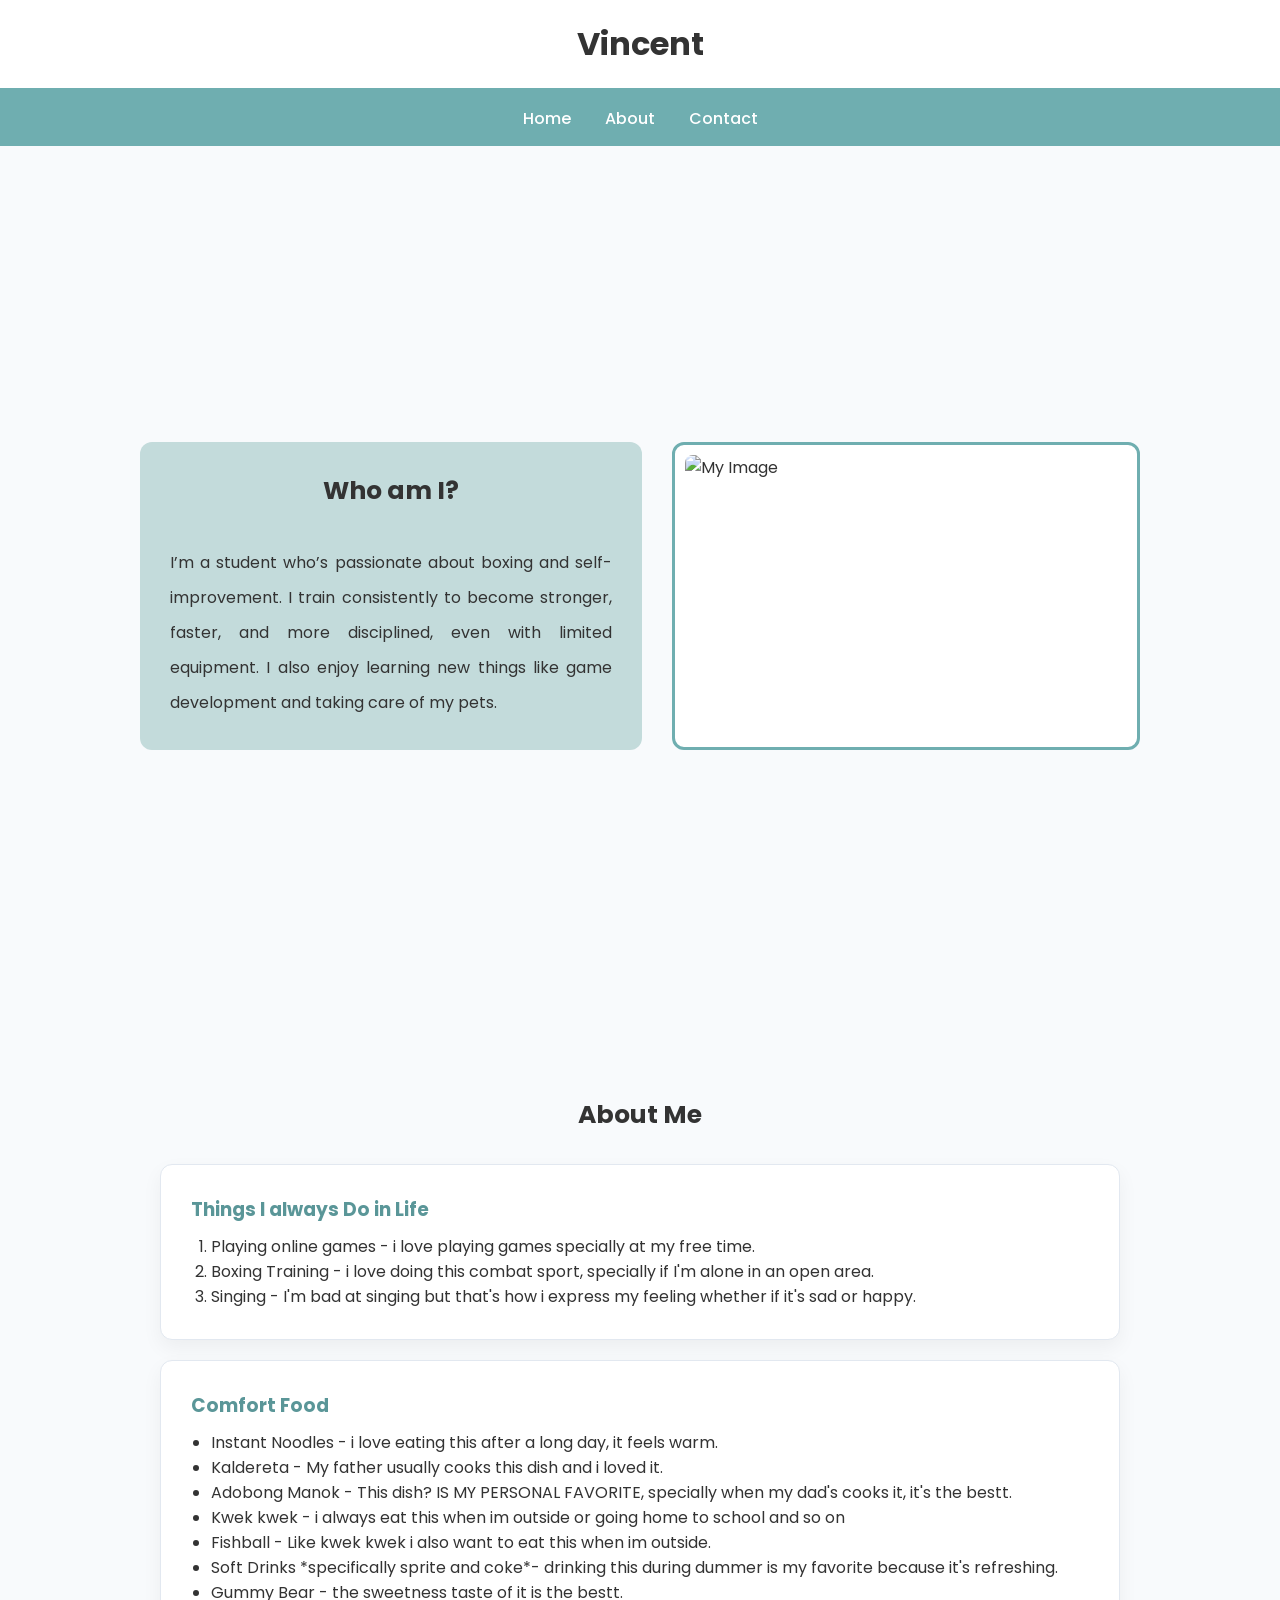
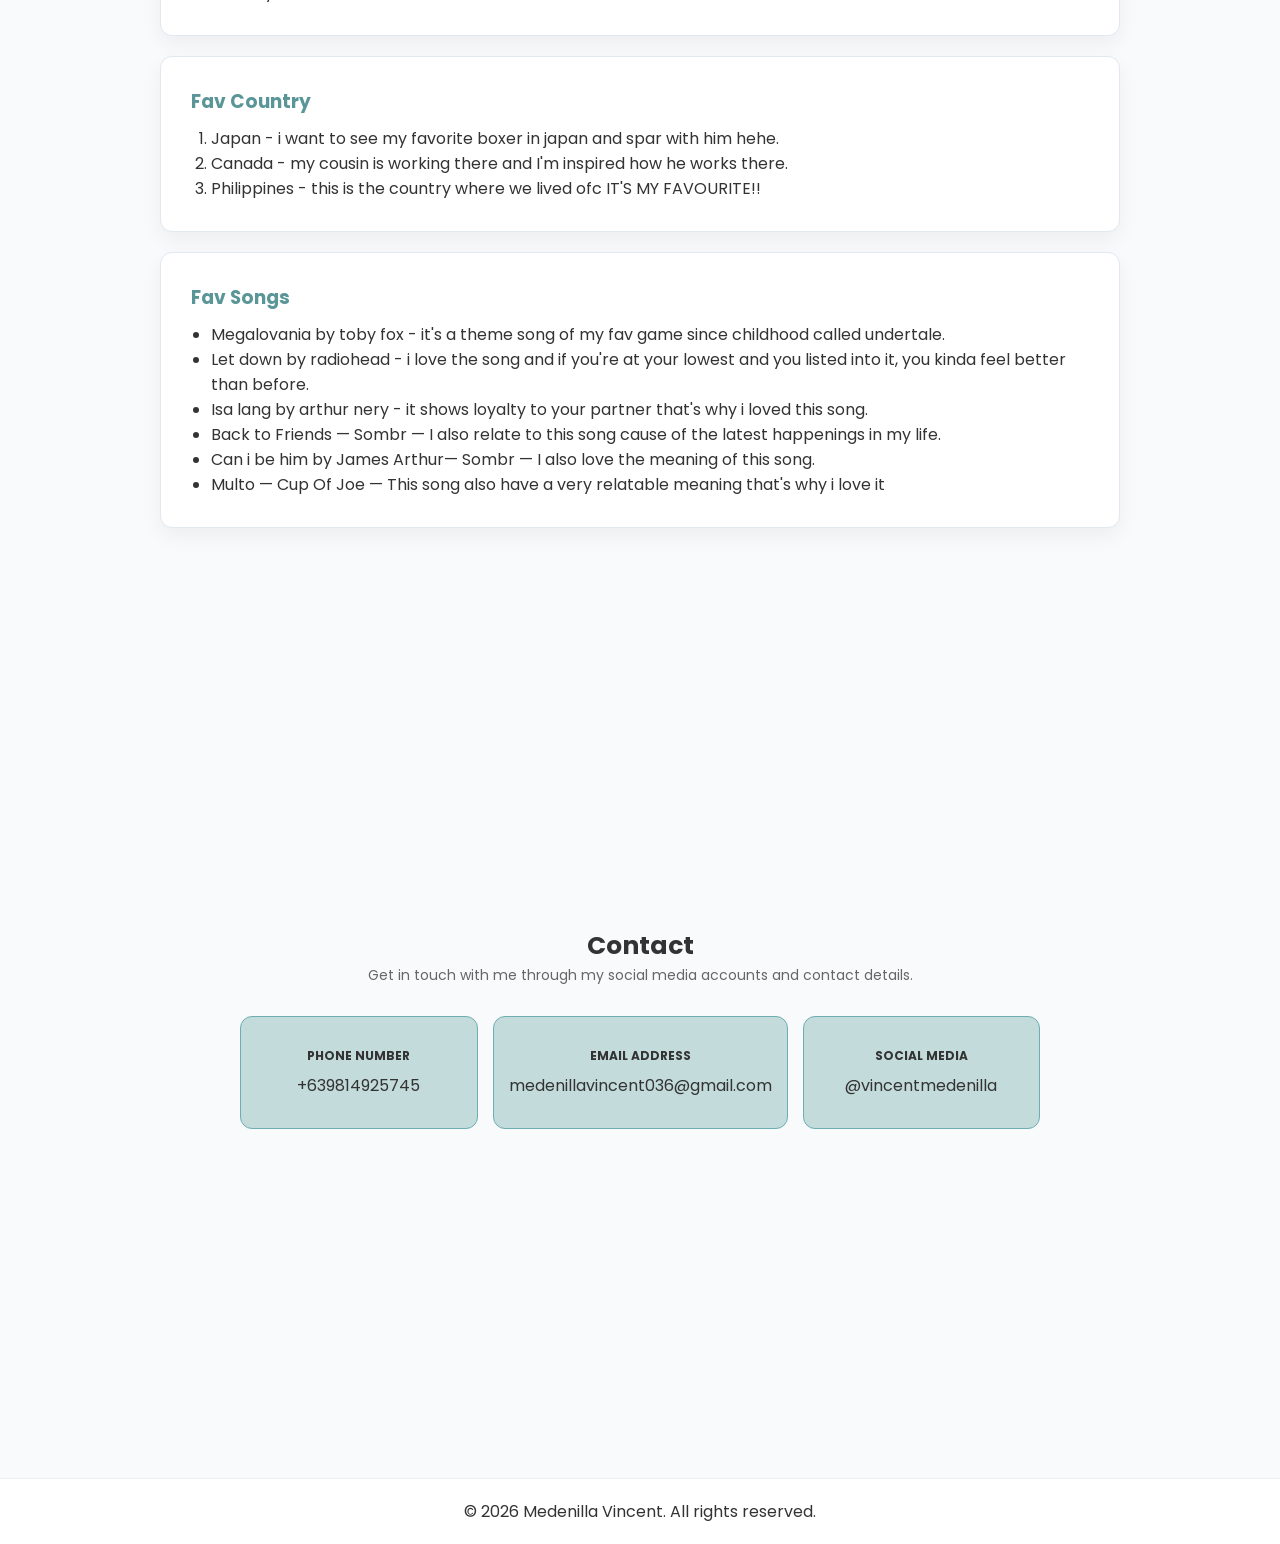
==== index.html @ 6ed381bc "Add files via upload" ====
<!DOCTYPE html>
<html lang="en">
<head>
    <meta charset="UTF-8">
    <meta name="viewport" content="width=device-width, initial-scale=1.0">
    <title>My Personal Page</title>
    <link rel="stylesheet" href="styles.css">
</head>
<body>

    <header class="header">
        <h1>Vincent <Medeniila></Medeniila></h1>
    </header>

    <nav class="navbar">
        <div class="nav-links">
            <a href="#home">Home</a>
            <a href="#about">About</a>
            <a href="#contact">Contact</a>
        </div>
    </nav>

    <main>
        <section id="home" class="home-page">
            <div class="home-container">
                <div class="intro-box">
                    <h2>Who am I?</h2>
                    <p class="paragraph">
                        I’m a student who’s passionate about boxing and self-improvement. I train consistently to become stronger, faster, and more disciplined, even with limited equipment. I also enjoy learning new things like game development and taking care of my pets.
                    </p>
                </div>
                
                <div class="image-box">
                    <img src="https://i.imgur.com/qLhxG3G.jpeg" alt="My Image">
            </div>
        </section>

        <section id="about" class="about-page">
            <div class="about-container">
                <h2 class="title">About Me</h2>
                <div class="about-grid">
                    <article class="card">
                        <h3>Things I always Do in Life </h3>
                        <ol>
                            <li>Playing online games - i love playing games specially at my free time.</li>
                            <li> Boxing Training - i love doing this combat sport, specially if I'm alone in an open area.</li>
                            <li>Singing - I'm bad at singing but that's how i express my feeling whether if it's sad or happy.</li>
                            
                        </ol>
                    </article>

                    <article class="card">
                        <h3>Comfort Food</h3>
                        <ul>
                            <li>Instant Noodles - i love eating this after a long day, it feels warm.</li>
                            <li>Kaldereta - My father usually cooks this dish and i loved it. </li>
                            <li>Adobong Manok - This dish? IS MY PERSONAL FAVORITE, specially when my dad's cooks it, it's the bestt. </li>
                            <li>Kwek kwek - i always eat this when im outside or going home to school and so on</li>
                            <li>Fishball - Like kwek kwek i also want to eat this when im outside.</li>
                            <li>Soft Drinks *specifically sprite and coke*- drinking this during dummer is my favorite because it's refreshing.</li>
                            
               <li>Gummy Bear - the sweetness taste of it is the bestt.</li>
                        </ul>
                    </article>

                    <article class="card">
                        <h3>Fav Country</h3>
                        <ol>
                            <li>Japan - i want to see my favorite boxer in japan and spar with him hehe.</li>
                            <li>Canada - my cousin is working there and I'm inspired how he works there.</li>
                            <li>Philippines - this is the country where we lived ofc IT'S MY FAVOURITE!!</li>
                           
                            
                        </ol>
                    </article>

                    <article class="card">
                        <h3>Fav Songs</h3>
                        <ul>
                            <li>Megalovania by toby fox - it's a theme song of my fav game since childhood called undertale.</li>
                            <li>Let down by radiohead - i love the song and if you're at your lowest and you listed into it, you kinda feel better than before.</li>
                            <li>
                            Isa lang by arthur nery - it shows loyalty to your partner that's why i loved this song.</li>
                            <li>Back to Friends — Sombr — I also relate to this song cause of the latest happenings in my life. </li>
                            <li>Can i be him by James Arthur— Sombr — I also love the meaning of this song.</li>
                            <li>Multo — Cup Of Joe — This song also have a very relatable meaning that's why i love it </li>
                        </ul>
                        
                    </article>
                </div>
            </div>
        </section>

        <section id="contact" class="contact-page">
            <div class="contact-container">
                <h2 class="title">Contact</h2>
                <p class="subtitle">Get in touch with me through my social media accounts and contact details.</p>
                
                <div class="contact-grid">
                    <div class="contact-box">
                        <span class="label">Phone Number</span>
                        <p>+639814925745</p>
                    </div>
                    <div class="contact-box">
                        <span class="label">Email Address</span>
                        <p>medenillavincent036@gmail.com</p>
                    </div>
                    <div class="contact-box">
                        <span class="label">Social Media</span>
                        <p>@vincentmedenilla</p>
                    </div>
                </div>
            </div>
        </section>
    </main>

    <footer class="footer">
        <p>&copy; 2026 Medenilla Vincent. All rights reserved.</p>
    </footer>

</body>
</html>
---- styles.css ----
@import url('https://fonts.googleapis.com/css2?family=Poppins:wght@400;600;700&display=swap');

* {
    margin: 0;
    padding: 0;
    box-sizing: border-box;
    scroll-behavior: smooth;
    font-family: 'Poppins', sans-serif;
}

body {
    background-color: #f8fafc;
    color: #333;
}

h2 {
    text-align: center;
    font-size: 25px;
}

.header {
    background-color: #ffffff;
    padding: 20px;
    text-align: center;
    border-bottom: 3px solid #6faeb0;
}

.navbar {
    background-color: #6faeb0;
    padding: 15px;
    position: sticky;
    top: 0;
    
}

.nav-links {
    text-align: center;
}

.nav-links a {
    color: white;
    text-decoration: none;
    margin: 0 15px;
    font-weight: 500;
}

.home-page {
    min-height: 100vh;
    display: flex;
    justify-content: center;
    align-items: center;
    padding: 50px 20px;
}

.home-container {
    display: flex;
    gap: 30px;
    max-width: 1000px;
    width: 90%;
}

.intro-box {
    flex: 1;
    background-color: #c3dbdb;
    padding: 30px;
    border-radius: 12px;
}

.paragraph {
    text-align: justify;
    line-height: 35px;
    margin-top: 35px;

}

.image-box {
    flex: 1;
    border: 3px solid #6faeb0;
    padding: 10px;
    background-color: white;
    border-radius: 12px;
}

.image-box img {
    width: 100%;
    height: 100%;
    object-fit: cover;
    border-radius: 8px;
}

.about-page {
    min-height: 100vh;
    display: flex;
    justify-content: center;
    align-items: center;
}

.about-container {
    max-width: 1000px;
    width: 100%;
    padding : 50px 20px;
}

.about-grid {
    display: grid;
    grid-template-columns: repeat(1, 1fr);
    gap: 20px;
    margin-top: 30px;
}

.card {
    background: white;
    padding: 30px;
    border-radius: 12px;
    box-shadow: 0 8px 20px rgba(0, 0, 0, 0.05);
    border: 1px solid #e2e8f0;
}

.card h3 {
    color: #5a9698;
    margin-bottom: 10px;
}

.card ul,.card ol {
    margin-left: 20px;
}

.contact-page {
    min-height: 100vh;
    display: flex;
    justify-content: center;
    align-items: center;
    padding: 50px 20px;
}

.contact-container {
    width: 100%;
    max-width: 800px;
    text-align: center;
}

.subtitle {
    color: #666;
    font-size: 14px;
    margin-bottom: 30px;
}

.contact-grid {
    display: flex;
    gap: 15px;
}

.contact-box {
    background: #c3dbdb;
    padding: 30px 15px;
    border-radius: 12px;
    border: 1px solid #6faeb0;
    flex: 1;
}

.label {
    display: block;
    font-size: 12px;
    font-weight: 700;
    text-transform: uppercase;
    margin-bottom: 8px;
}

.footer {
    text-align: center;
    padding: 20px;
    background: #fff;
    border-top: 1px solid #eee;
}
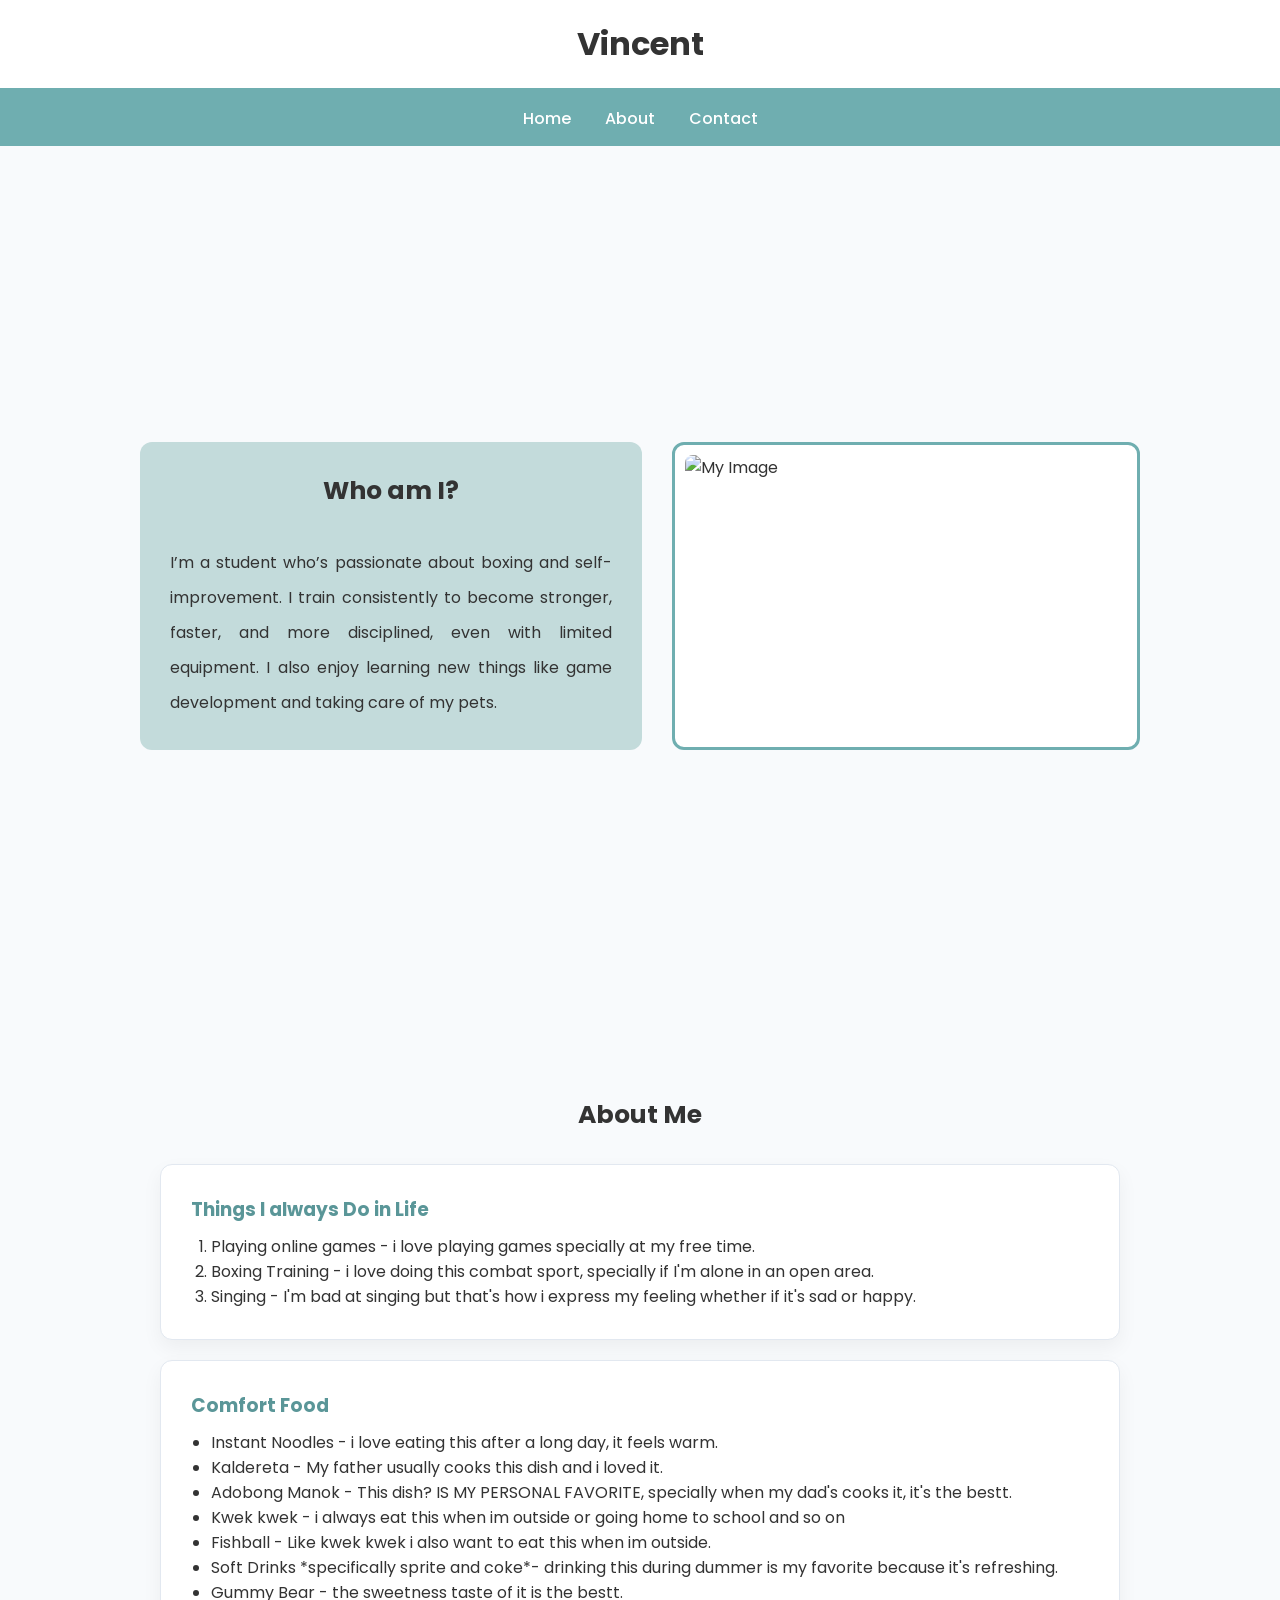
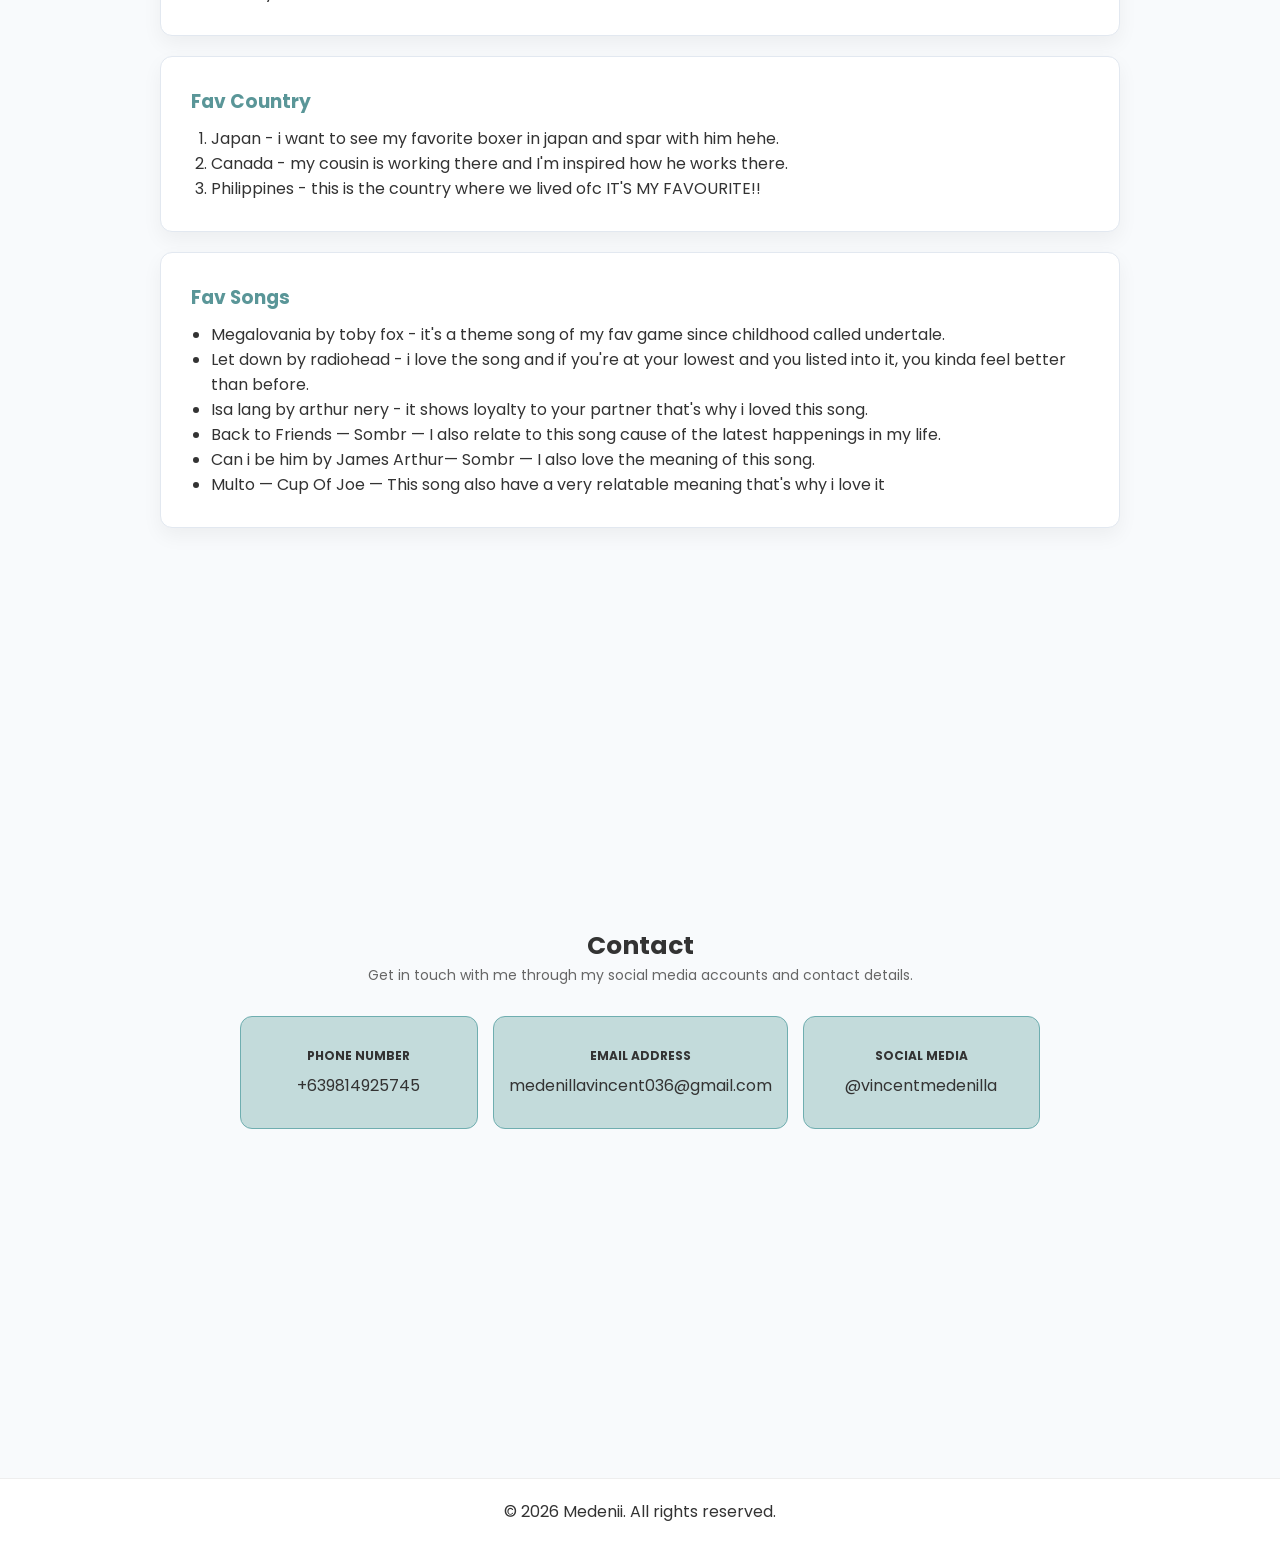
==== commit 4e0fd00f: "Update and rename regform.html to index.html" ====
--- a/index.html
+++ b/index.html
@@ -115,8 +115,8 @@
     </main>
 
     <footer class="footer">
-        <p>&copy; 2026 Medenilla Vincent. All rights reserved.</p>
+        <p>&copy; 2026 Medenii. All rights reserved.</p>
     </footer>
 
 </body>
-</html>+</html>
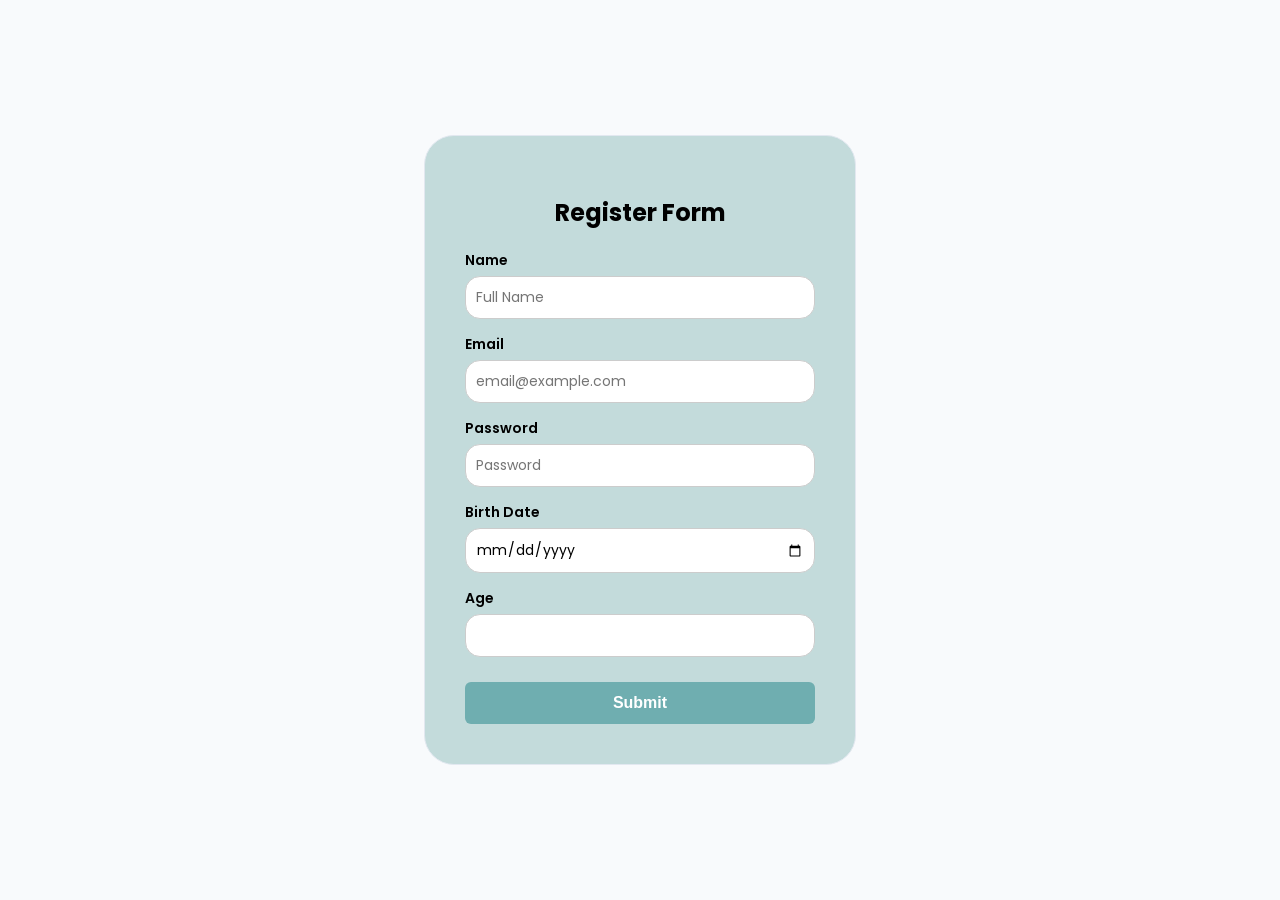
==== commit e51c369c: "Update index.html" ====
--- a/index.html
+++ b/index.html
@@ -3,120 +3,43 @@
 <head>
     <meta charset="UTF-8">
     <meta name="viewport" content="width=device-width, initial-scale=1.0">
-    <title>My Personal Page</title>
-    <link rel="stylesheet" href="styles.css">
+    <title>Registration Form</title>
+    <link rel="stylesheet" href="style.css">  
 </head>
 <body>
 
-    <header class="header">
-        <h1>Vincent <Medeniila></Medeniila></h1>
-    </header>
+    <div class="center-container">
+        <form action="Index.html" method="GET">
+            <h2>Register Form</h2>
 
-    <nav class="navbar">
-        <div class="nav-links">
-            <a href="#home">Home</a>
-            <a href="#about">About</a>
-            <a href="#contact">Contact</a>
-        </div>
-    </nav>
+            <div class="input-group">
+                <label>Name</label>
+                <input type="text" placeholder="Full Name">
+            </div>
 
-    <main>
-        <section id="home" class="home-page">
-            <div class="home-container">
-                <div class="intro-box">
-                    <h2>Who am I?</h2>
-                    <p class="paragraph">
-                        I’m a student who’s passionate about boxing and self-improvement. I train consistently to become stronger, faster, and more disciplined, even with limited equipment. I also enjoy learning new things like game development and taking care of my pets.
-                    </p>
-                </div>
-                
-                <div class="image-box">
-                    <img src="https://i.imgur.com/qLhxG3G.jpeg" alt="My Image">
+            <div class="input-group"> 
+                <label>Email</label>
+                <input type="email" placeholder="email@example.com">
             </div>
-        </section>
 
-        <section id="about" class="about-page">
-            <div class="about-container">
-                <h2 class="title">About Me</h2>
-                <div class="about-grid">
-                    <article class="card">
-                        <h3>Things I always Do in Life </h3>
-                        <ol>
-                            <li>Playing online games - i love playing games specially at my free time.</li>
-                            <li> Boxing Training - i love doing this combat sport, specially if I'm alone in an open area.</li>
-                            <li>Singing - I'm bad at singing but that's how i express my feeling whether if it's sad or happy.</li>
-                            
-                        </ol>
-                    </article>
+            <div class="input-group">
+                <label>Password</label>
+                <input type="password" placeholder="Password">
+            </div>
 
-                    <article class="card">
-                        <h3>Comfort Food</h3>
-                        <ul>
-                            <li>Instant Noodles - i love eating this after a long day, it feels warm.</li>
-                            <li>Kaldereta - My father usually cooks this dish and i loved it. </li>
-                            <li>Adobong Manok - This dish? IS MY PERSONAL FAVORITE, specially when my dad's cooks it, it's the bestt. </li>
-                            <li>Kwek kwek - i always eat this when im outside or going home to school and so on</li>
-                            <li>Fishball - Like kwek kwek i also want to eat this when im outside.</li>
-                            <li>Soft Drinks *specifically sprite and coke*- drinking this during dummer is my favorite because it's refreshing.</li>
-                            
-               <li>Gummy Bear - the sweetness taste of it is the bestt.</li>
-                        </ul>
-                    </article>
+            <div class="input-group">
+                <label>Birth Date</label>
+                <input type="date">
+            </div>
 
-                    <article class="card">
-                        <h3>Fav Country</h3>
-                        <ol>
-                            <li>Japan - i want to see my favorite boxer in japan and spar with him hehe.</li>
-                            <li>Canada - my cousin is working there and I'm inspired how he works there.</li>
-                            <li>Philippines - this is the country where we lived ofc IT'S MY FAVOURITE!!</li>
-                           
-                            
-                        </ol>
-                    </article>
+            <div class="input-group">
+                <label>Age</label>
+                <input type="number">
+            </div>
 
-                    <article class="card">
-                        <h3>Fav Songs</h3>
-                        <ul>
-                            <li>Megalovania by toby fox - it's a theme song of my fav game since childhood called undertale.</li>
-                            <li>Let down by radiohead - i love the song and if you're at your lowest and you listed into it, you kinda feel better than before.</li>
-                            <li>
-                            Isa lang by arthur nery - it shows loyalty to your partner that's why i loved this song.</li>
-                            <li>Back to Friends — Sombr — I also relate to this song cause of the latest happenings in my life. </li>
-                            <li>Can i be him by James Arthur— Sombr — I also love the meaning of this song.</li>
-                            <li>Multo — Cup Of Joe — This song also have a very relatable meaning that's why i love it </li>
-                        </ul>
-                        
-                    </article>
-                </div>
-            </div>
-        </section>
-
-        <section id="contact" class="contact-page">
-            <div class="contact-container">
-                <h2 class="title">Contact</h2>
-                <p class="subtitle">Get in touch with me through my social media accounts and contact details.</p>
-                
-                <div class="contact-grid">
-                    <div class="contact-box">
-                        <span class="label">Phone Number</span>
-                        <p>+639814925745</p>
-                    </div>
-                    <div class="contact-box">
-                        <span class="label">Email Address</span>
-                        <p>medenillavincent036@gmail.com</p>
-                    </div>
-                    <div class="contact-box">
-                        <span class="label">Social Media</span>
-                        <p>@vincentmedenilla</p>
-                    </div>
-                </div>
-            </div>
-        </section>
-    </main>
-
-    <footer class="footer">
-        <p>&copy; 2026 Medenii. All rights reserved.</p>
-    </footer>
+            <button type="submit" class="submit-btn">Submit</button>
+        </form>
+    </div>
 
 </body>
 </html>
--- a/style.css
+++ b/style.css
@@ -0,0 +1,63 @@
+@import url('https://fonts.googleapis.com/css2?family=Poppins:wght@400;600;700&display=swap');
+
+body {
+    font-family: 'Poppins', sans-serif;
+    background-color: #f8fafc;
+    margin: 0;
+    display: flex;
+    justify-content: center;
+    align-items: center;
+    height: 100vh;
+}
+
+.center-container {
+    background-color: #c3dbdb;
+    padding: 40px;
+    border-radius: 30px;
+    width: 350px;
+    border: 1px solid #e2e8f0;
+}
+
+h2 {
+    text-align: center;
+    margin-bottom: 20px;
+    font-size: 24px;
+}
+
+.input-group {
+    margin-bottom: 15px;
+}
+
+label {
+    display: block;
+    font-weight: 600;
+    margin-bottom: 5px;
+    font-size: 14px;
+}
+
+input {
+    width: 100%;
+    padding: 10px;
+    border-radius: 15px;
+    border: 1px solid #ccc;
+    font-family: 'Poppins', sans-serif;
+    font-size: 14px;
+    box-sizing: border-box;
+}
+
+.submit-btn {
+    width: 100%;
+    background-color: #6faeb0;
+    color: white;
+    padding: 12px;
+    border: none;
+    border-radius: 6px;
+    font-weight: 600;
+    font-size: 16px;
+    cursor: pointer;
+    margin-top: 10px;
+}
+
+.submit-btn:hover {
+    background-color: #5a9698;
+}
